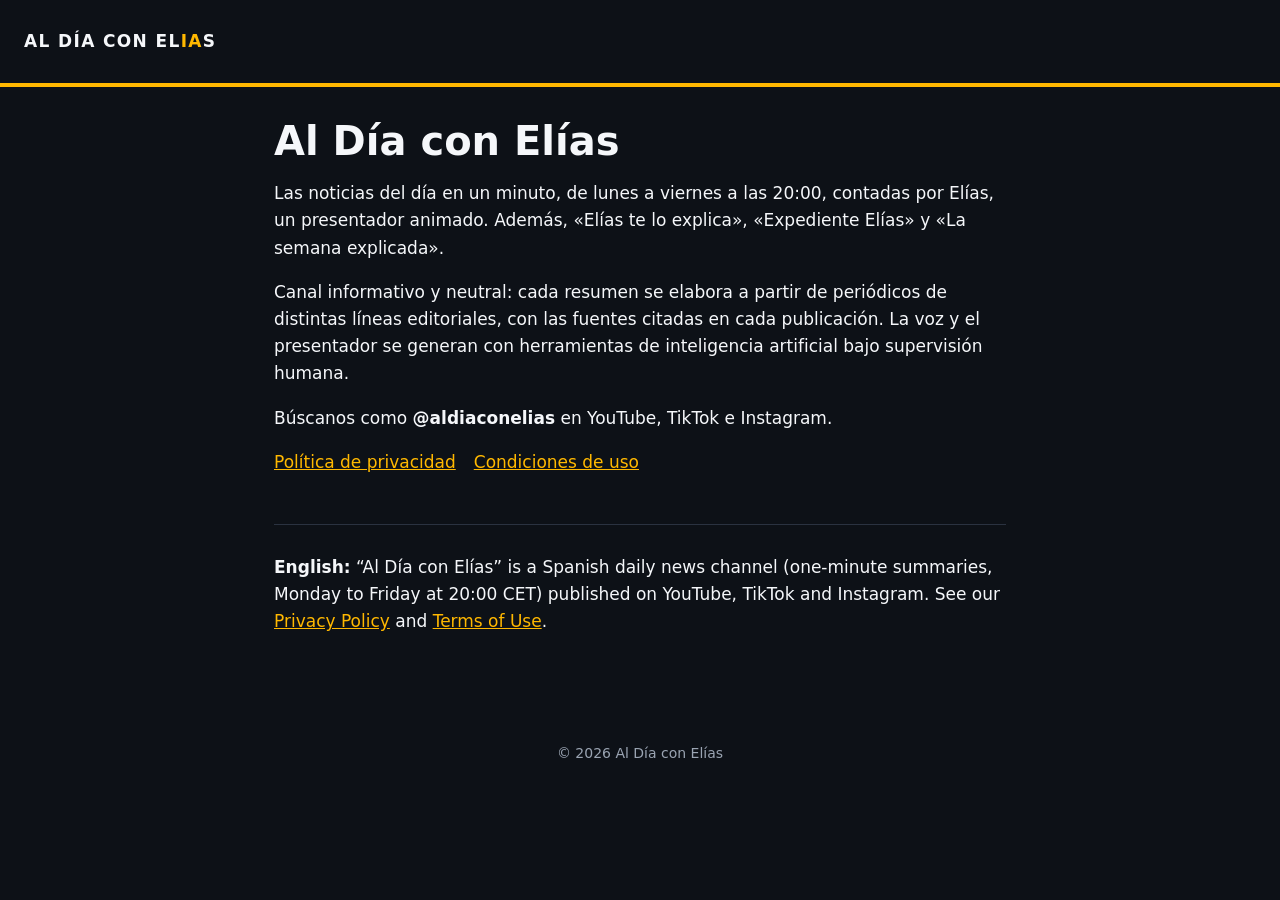
==== index.html @ 88ccbc61 "Portada de la web del canal" ====
<!DOCTYPE html><html lang="es"><head><meta charset="utf-8"><meta name="viewport" content="width=device-width,initial-scale=1">
<title>Al Día con ElIAs</title><link rel="stylesheet" href="estilo.css"></head><body>
<header><a href="./">Al Día con El<em>IA</em>s</a></header>
<main>
<h1>Al Día con Elías</h1>
<p>Las noticias del día en un minuto, de lunes a viernes a las 20:00, contadas por Elías, un presentador animado. Además, «Elías te lo explica», «Expediente Elías» y «La semana explicada».</p>
<p>Canal informativo y neutral: cada resumen se elabora a partir de periódicos de distintas líneas editoriales, con las fuentes citadas en cada publicación. La voz y el presentador se generan con herramientas de inteligencia artificial bajo supervisión humana.</p>
<p>Búscanos como <b>@aldiaconelias</b> en YouTube, TikTok e Instagram.</p>
<nav><a href="privacidad.html">Política de privacidad</a><a href="condiciones.html">Condiciones de uso</a></nav>
<div class="en"><p><b>English:</b> “Al Día con Elías” is a Spanish daily news channel (one-minute summaries, Monday to Friday at 20:00 CET) published on YouTube, TikTok and Instagram. See our <a href="privacidad.html#en">Privacy Policy</a> and <a href="condiciones.html#en">Terms of Use</a>.</p></div>
</main><footer>© 2026 Al Día con Elías</footer></body></html>
---- estilo.css ----
:root{--am:#FFB800;--osc:#0D1117;--txt:#F5F7FA;--gris:#9AA4B2}
*{box-sizing:border-box}body{margin:0;background:var(--osc);color:var(--txt);font:17px/1.6 Inter,system-ui,-apple-system,Segoe UI,sans-serif}
header{padding:28px 24px;border-bottom:4px solid var(--am)}header a{color:var(--txt);text-decoration:none;font-weight:900;letter-spacing:.08em;text-transform:uppercase}header em{font-style:normal;color:var(--am)}
main{max-width:780px;margin:0 auto;padding:32px 24px 60px}h1{font-size:40px;line-height:1.1;margin:0 0 8px}h2{color:var(--am);margin-top:36px}
a{color:var(--am)}.fecha{color:var(--gris)}nav a{display:inline-block;margin-right:18px}footer{color:var(--gris);text-align:center;padding:30px;font-size:14px}
.en{border-top:1px solid #2A3240;margin-top:48px;padding-top:12px}
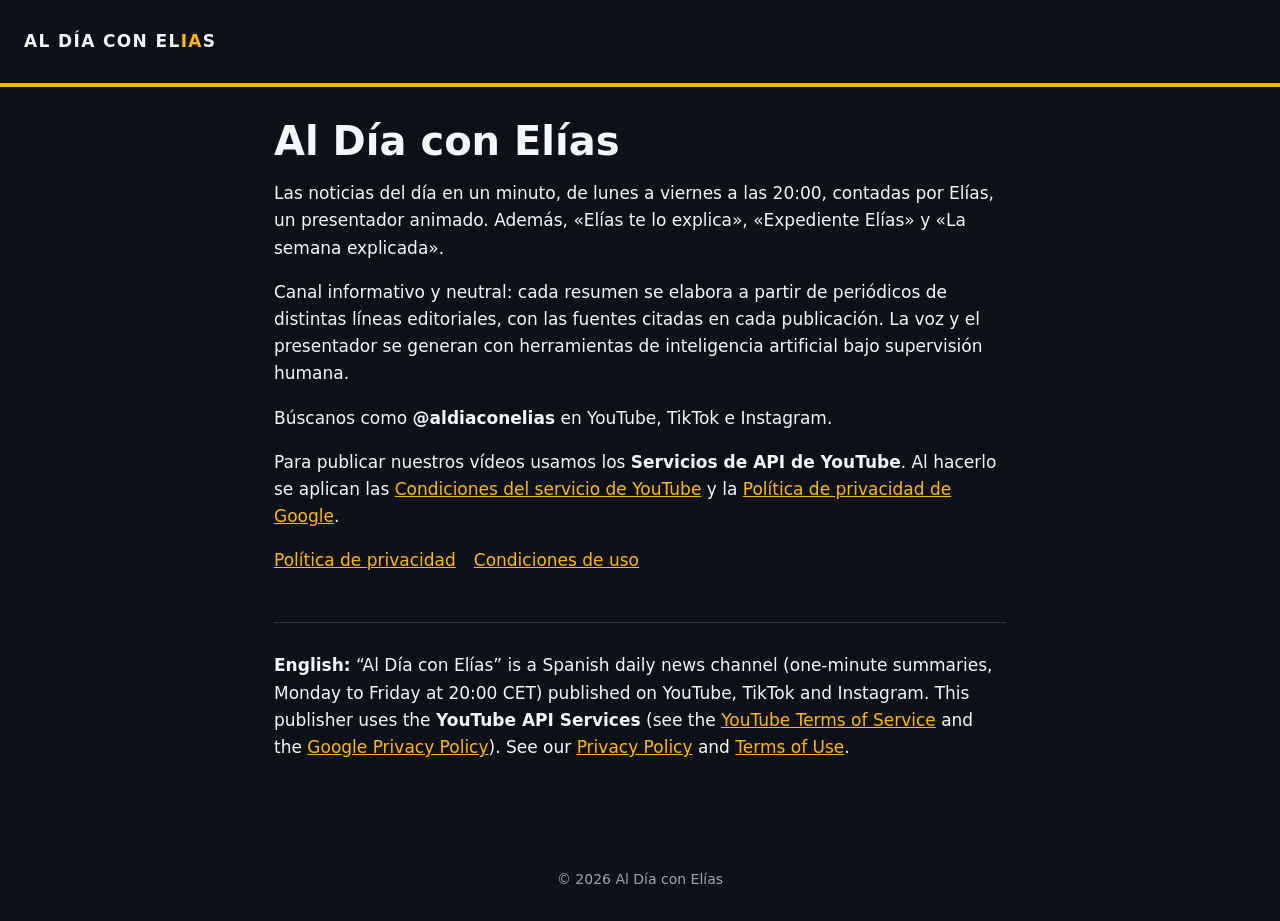
==== commit 0dd34645: "Mención a los Servicios de API de YouTube y política de eliminación de datos" ====
--- a/index.html
+++ b/index.html
@@ -6,6 +6,7 @@
 <p>Las noticias del día en un minuto, de lunes a viernes a las 20:00, contadas por Elías, un presentador animado. Además, «Elías te lo explica», «Expediente Elías» y «La semana explicada».</p>
 <p>Canal informativo y neutral: cada resumen se elabora a partir de periódicos de distintas líneas editoriales, con las fuentes citadas en cada publicación. La voz y el presentador se generan con herramientas de inteligencia artificial bajo supervisión humana.</p>
 <p>Búscanos como <b>@aldiaconelias</b> en YouTube, TikTok e Instagram.</p>
+<p>Para publicar nuestros vídeos usamos los <b>Servicios de API de YouTube</b>. Al hacerlo se aplican las <a href="https://www.youtube.com/t/terms">Condiciones del servicio de YouTube</a> y la <a href="https://policies.google.com/privacy">Política de privacidad de Google</a>.</p>
 <nav><a href="privacidad.html">Política de privacidad</a><a href="condiciones.html">Condiciones de uso</a></nav>
-<div class="en"><p><b>English:</b> “Al Día con Elías” is a Spanish daily news channel (one-minute summaries, Monday to Friday at 20:00 CET) published on YouTube, TikTok and Instagram. See our <a href="privacidad.html#en">Privacy Policy</a> and <a href="condiciones.html#en">Terms of Use</a>.</p></div>
+<div class="en"><p><b>English:</b> “Al Día con Elías” is a Spanish daily news channel (one-minute summaries, Monday to Friday at 20:00 CET) published on YouTube, TikTok and Instagram. This publisher uses the <b>YouTube API Services</b> (see the <a href="https://www.youtube.com/t/terms">YouTube Terms of Service</a> and the <a href="https://policies.google.com/privacy">Google Privacy Policy</a>). See our <a href="privacidad.html#en">Privacy Policy</a> and <a href="condiciones.html#en">Terms of Use</a>.</p></div>
 </main><footer>© 2026 Al Día con Elías</footer></body></html>
